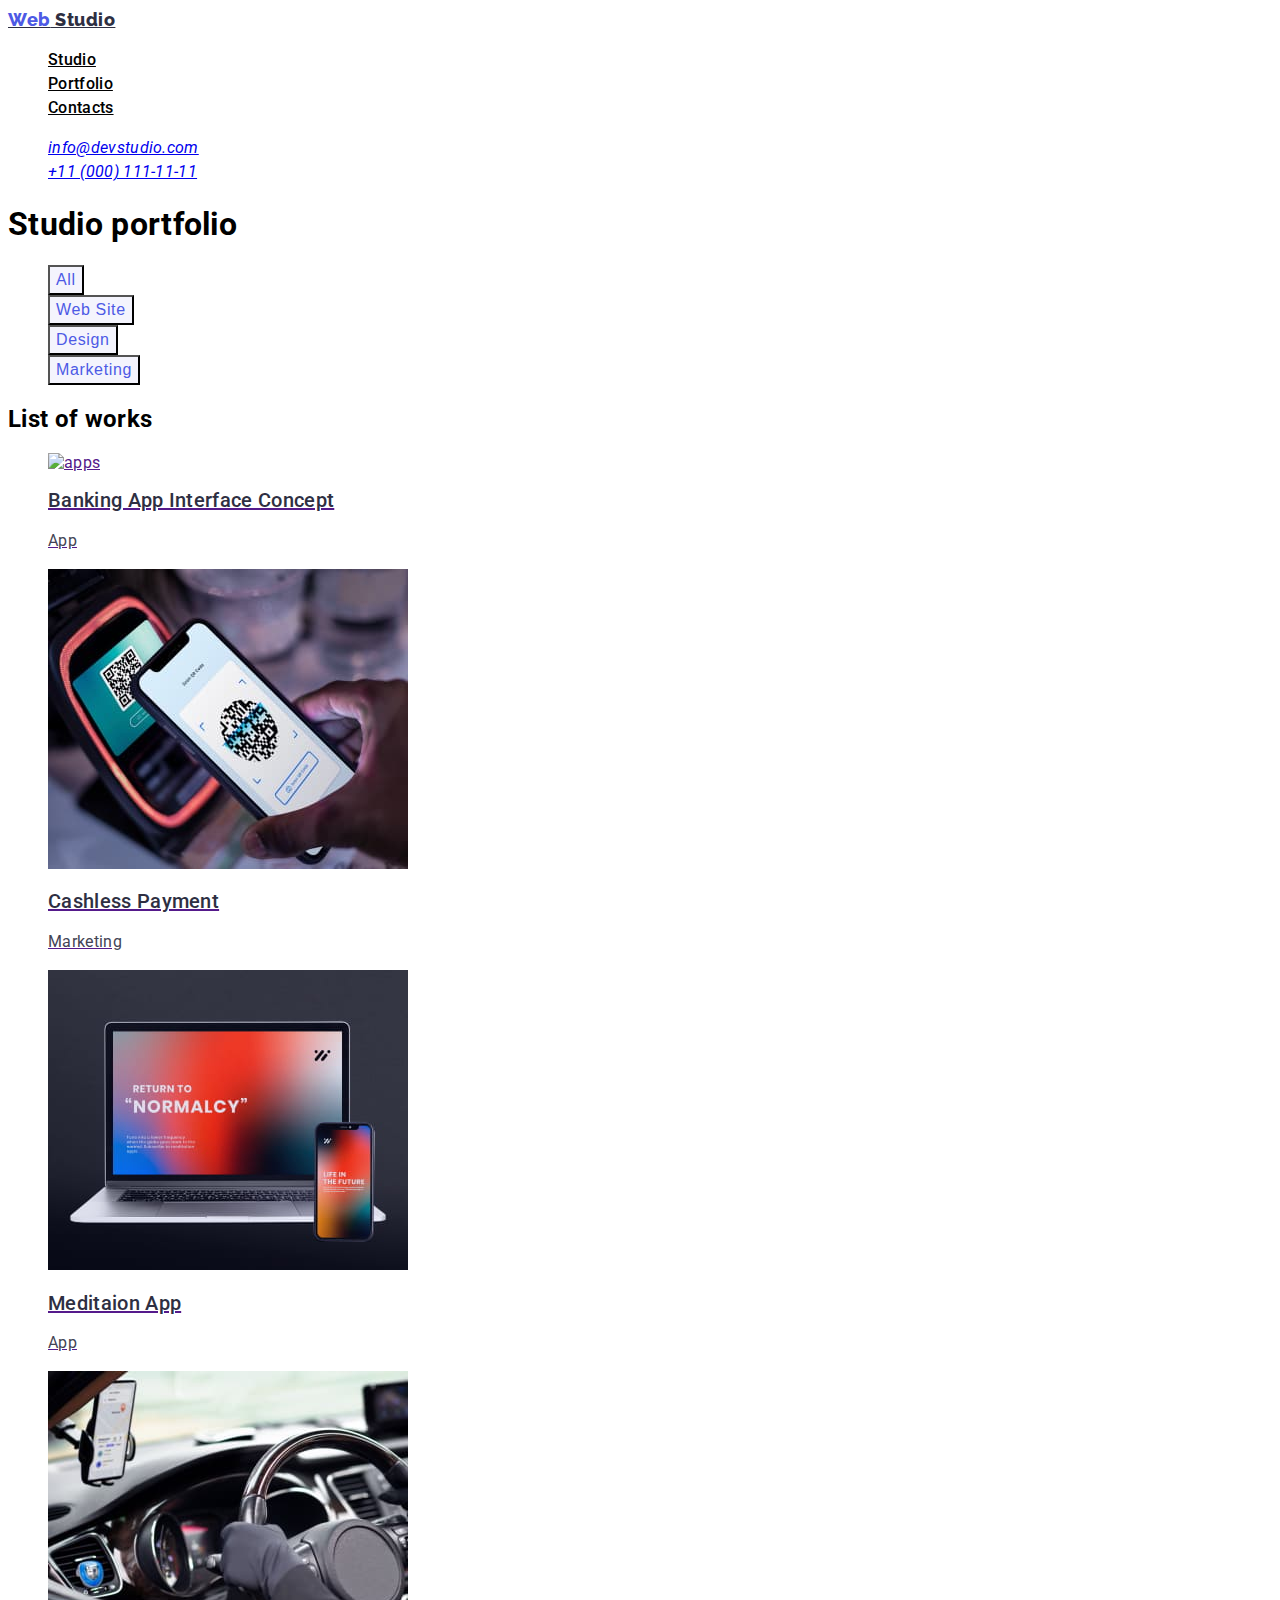
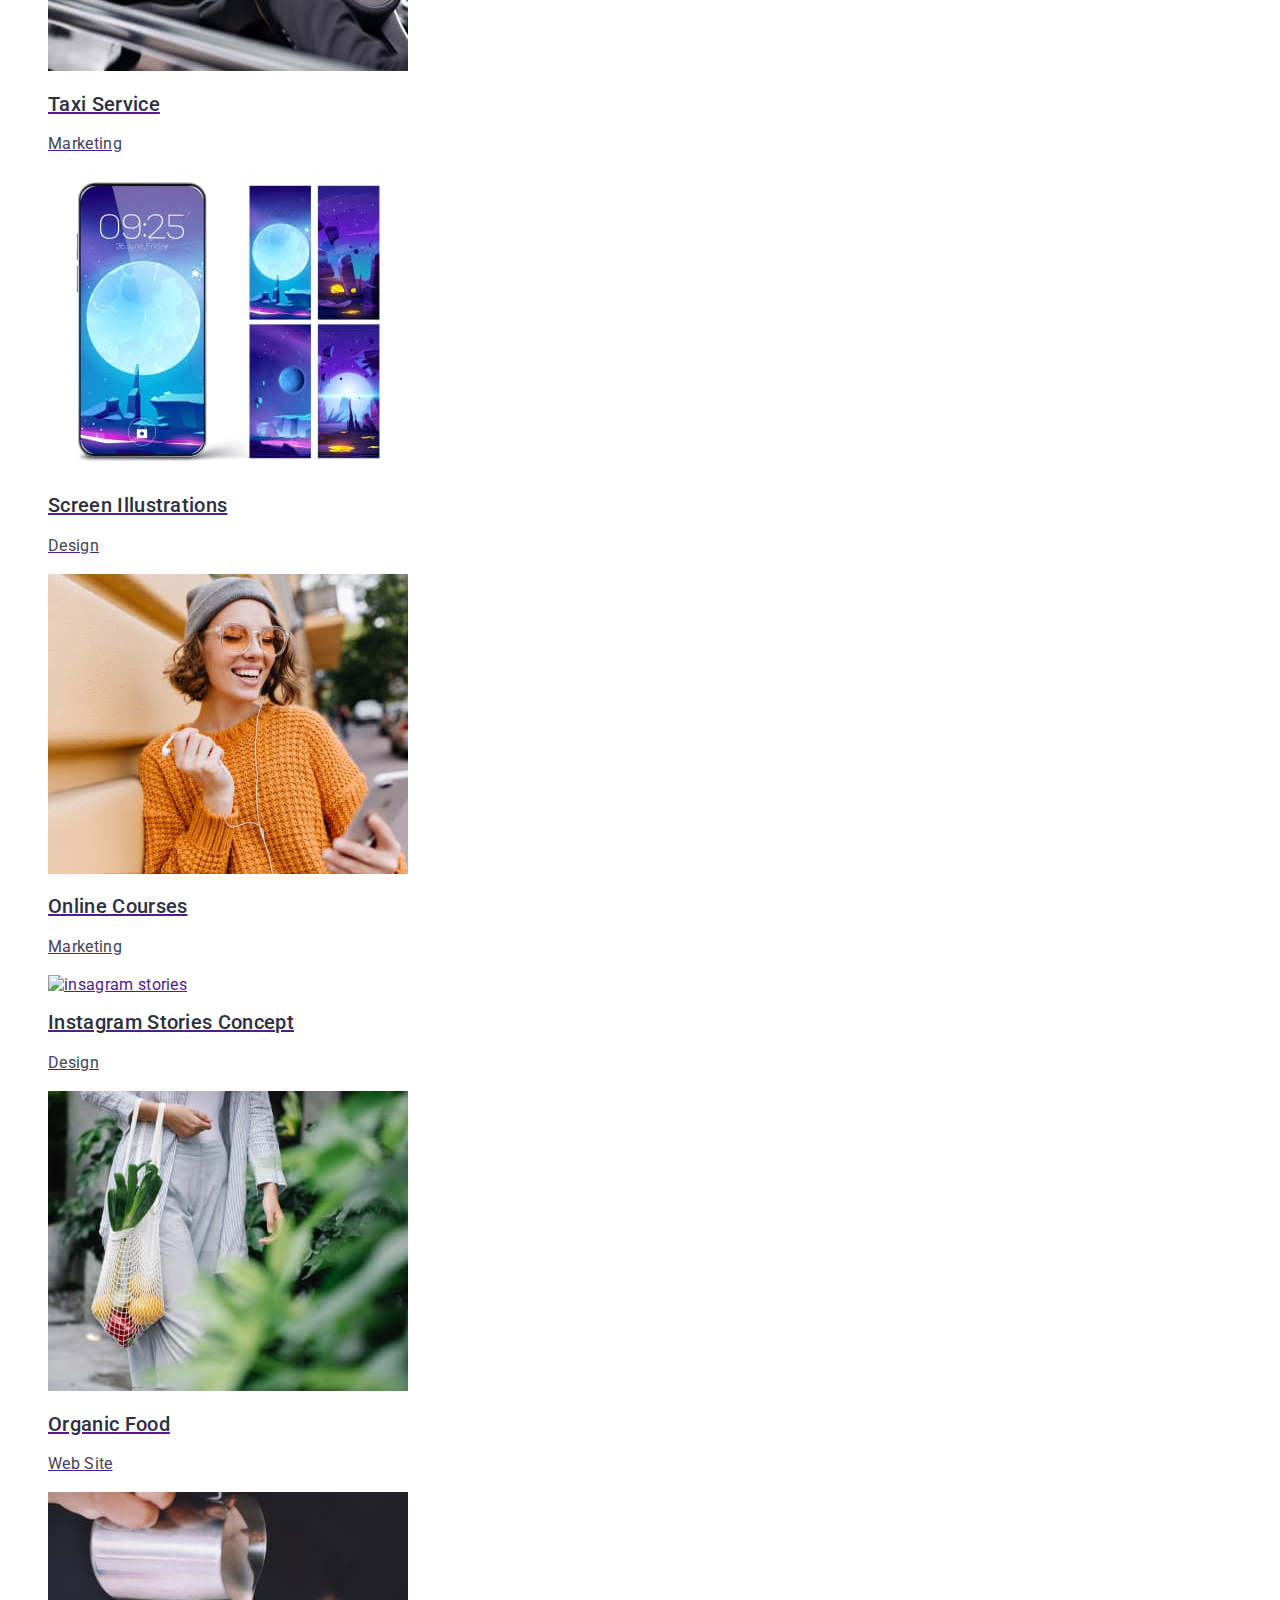
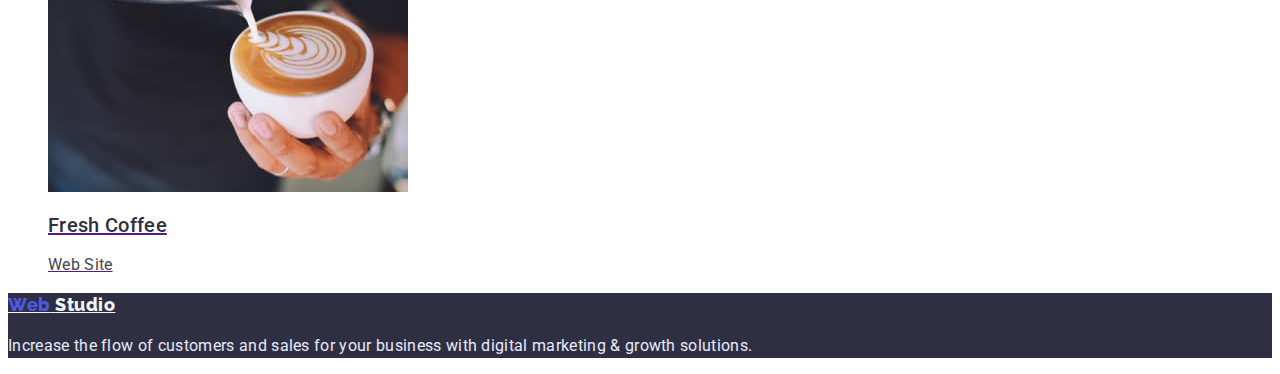
==== portfolio.html @ c736122a "css-collor-text" ====
<!DOCTYPE html>
<html lang="en">
  <head>
    <meta charset="UTF-8" />
    <meta name="viewport" content="width=device-width, initial-scale=1.0" />
    <title>Portfolio</title>
    <link rel="preconnect" href="https://fonts.googleapis.com" />
    <link rel="preconnect" href="https://fonts.gstatic.com" crossorigin />
    <link
      href="https://fonts.googleapis.com/css2?family=Raleway:wght@800&family=Roboto:wght@400;500;700&display=swap"
      rel="stylesheet"
    />
    <link rel="stylesheet" href="./css/styles.css" />
  </head>

  <body>
    <header>
      <nav class="nav">
        <a href="./index.html" class="logo">
          <span class="web-logo">Web</span>
          Studio
        </a>

        <ul class="site-nav list">
          <li><a href="./" class="link">Studio</a></li>
          <li><a href="./portfolio.html" class="link">Portfolio</a></li>
          <li><a href="./" class="link">Contacts</a></li>
        </ul>
      </nav>
      <address>
        <ul class="auht-nav list">
          <li><a href="mailto:info@devstudio.com">info@devstudio.com</a></li>
          <li><a href="tel:+110001111111">+11 (000) 111-11-11</a></li>
        </ul>
      </address>
    </header>
    <main>
      <!-- filter -->
      <section>
        <h1>Studio portfolio</h1>
        <ul class="list">
          <li><button class="portfolio-button" type="button">All</button></li>
          <li>
            <button class="portfolio-button" type="button">Web Site</button>
          </li>
          <li>
            <button class="portfolio-button" type="button">Design</button>
          </li>
          <li>
            <button class="portfolio-button" type="button">Marketing</button>
          </li>
        </ul>
      </section>
      <!-- list of works -->
      <section>
        <h2>List of works</h2>
        <ul class="list">
          <li>
            <a href="">
              <img
                src="./images/portfolio/1-BankingAppInterface.jpg"
                alt="apps"
                width="360"
                height="300"
              />
              <h2 class="section">Banking App Interface Concept</h2>
              <p class="section-tittle">App</p>
            </a>
          </li>
          <li>
            <a href="">
              <img
                src="./images/portfolio/2-CashlessPayment.jpg"
                alt="apps"
                width="360"
                height="300"
              />
              <h2 class="section">Cashless Payment</h2>
              <p class="section-tittle">Marketing</p>
            </a>
          </li>
          <li>
            <a href="">
              <img
                src="./images/portfolio/3-MeditaionApp.jpg"
                alt="phone with qr code"
                width="360"
                height="300"
              />
              <h2 class="section">Meditaion App</h2>
              <p class="section-tittle">App</p>
            </a>
          </li>
          <li>
            <a href="">
              <img
                src="./images/portfolio/4-TaxiService.jpg"
                alt="car wiht driver"
                width="360"
                height="300"
              />
              <h2 class="section">Taxi Service</h2>
              <p class="section-tittle">Marketing</p>
            </a>
          </li>
          <li>
            <a href="">
              <img
                src="./images/portfolio/5-ScreenIllustrations.jpg"
                alt="screens"
                width="360"
                height="300"
              />
              <h2 class="section">Screen Illustrations</h2>
              <p class="section-tittle">Design</p>
            </a>
          </li>
          <li>
            <a href="">
              <img
                src="./images/portfolio/6-OnlineCourses.jpg"
                alt="gils and headphone"
                width="360"
                height="300"
              />
              <h2 class="section">Online Courses</h2>
              <p class="section-tittle">Marketing</p>
            </a>
          </li>
          <li>
            <a href="">
              <img
                src="./images/portfolio/7-InstagramStoriesConcept.jpg"
                alt="insagram stories"
                width="360"
                height="300"
              />
              <h2 class="section">Instagram Stories Concept</h2>
              <p class="section-tittle">Design</p>
            </a>
          </li>
          <li>
            <a href="">
              <img
                src="./images/portfolio/8-OrganicFood.jpg"
                alt="fruits bag"
                width="360"
                height="300"
              />
              <h2 class="section">Organic Food</h2>
              <p class="section-tittle">Web Site</p>
            </a>
          </li>
          <li>
            <a href="">
              <img
                src="./images/portfolio/9-FreshCoffee.jpg"
                alt="coffee cup"
                width="360"
                height="300"
              />
              <h2 class="section">Fresh Coffee</h2>
              <p class="section-tittle">Web Site</p>
            </a>
          </li>
        </ul>
      </section>
    </main>
    <!--footer-->
    <footer class="footer">
      <a href="./index.html" class="footer-logo">
        <span class="web-logo">Web</span> Studio</a
      >
      <p class="footer-peregraph">
        Increase the flow of customers and sales for your business with digital
        marketing & growth solutions.
      </p>
    </footer>
  </body>
</html>
---- css/styles.css ----
:root{
    --primary-text-color: #2E2F42;
    --tittle-text-color: #434455;
    --acccent-color:#4D5AE5;
}
body{ background-color: #ffffff;
    font-family: Roboto,sans-serif;
       letter-spacing: 0.02em;
}
.list{
    list-style: none;
}
/* header */

.logo{
    color:var(--primary-text-color);
font-family: 'Raleway';
font-weight: 800;
font-size: 18px;
line-height: 1.33;
letter-spacing: 0.03em;
}
.web-logo{
    color:var(--acccent-color);
}
.web-logo:hover,
.web-logo:focus{
 color: var(--primary-text-collor);
}
.logo:hover,
.logo:focus{
    color: #404BBF;
}


/* site nav */

  
  .site-nav a{
    color:var(--primary-text-collor);
    font-family: 'Roboto';
font-weight: 500;
font-size: 16px;
line-height: 1.5;
letter-spacing: 0.02em;
  }  
  .site-nav .link:hover,
  .site-nav .link:focus{
    color:#404BBF;
  }





/* auht nav */
.auht-nav{
    color:var(--primary-text-color);
    font-family: 'Roboto';
font-weight: 400;
font-size: 16px;
line-height: 1.5;
letter-spacing: 0.02em;
}
.auht-nav :hover,.auht-nav :focus{
    color: #404BBF;
}
/* hero */
.hero{
    background-color: var(--primary-text-color)
    
}
.hero-tittle{
    color: #ffffff;
 font-weight: 700;
font-size: 56px;
line-height: 1.1;
text-align: center;
}
.hero-button{
color:#FFFFFF;
}
.hero-button{
    background-color: var(--acccent-color)
    
}
.hero-button:hover,
.hero-button:focus{
background-color: #404BBF;
}
.hero-button:hover,
.hero-button:focus{
    color: #FFFFFF;
}
.hero-button{
    font-family:inherit;
    font-family: 'Roboto';
font-style: normal;
font-weight: 500;
font-size: 16px;
line-height: 1.5;
display: flex;
align-items: center;
letter-spacing: 0.04em;
}
/* section */
.tittle-two{
    color: var(--primary-text-color);
font-weight: 700;
font-size: 36px;
line-height: 1.1;
text-align: center;
text-transform: capitalize;
}
.section{
  color: var(--primary-text-color);
font-weight: 500;
font-size: 20px;
line-height: 1.2;
}
.section-tittle{
   color: var(--tittle-text-color);
font-weight: 400;
font-size: 16px;
line-height: 1.5;
}
.team-section{
    color: var(--primary-text-color);
font-weight: 500;
font-size: 20px;
line-height: 1.2;
text-align: center;
}
.team-tittle{
    color: var(--tittle-text-color);
font-weight: 400;
font-size: 16px;
line-height: 1.5;
text-align: center;
}
/* footer */
.footer{
    background-color: var(--primary-text-color);
}
.footer-peregraph{
    color: #E7E9FC;;
font-weight: 400;
font-size: 1.5;
line-height: 24px;
}
.footer-logo{
    color: #F4F4FD;
    font-family: 'Raleway';
font-weight: 800;
font-size: 18px;
line-height: 1.37;
letter-spacing: 0.03em;
}
.footer-logo:hover, .footer-logo:focus{
    color:var(--acccent-color);
}
/* portfolio */
/* filter */
.portfolio-button{
    color: var(--acccent-color);
font-weight: 500;
font-size: 16px;
line-height: 1.5;
text-align: center;
letter-spacing: 0.04em;
}
.portfolio-button{
background-color: #F4F4FD;
}
.portfolio-button:hover,
.portfolio-button:focus{
color: #FFFFFF;
}
.portfolio-button:hover,
.portfolio-button:focus{
    background-color: #404BBF;
}
.portfolio-button{
    cursor: pointer;
}
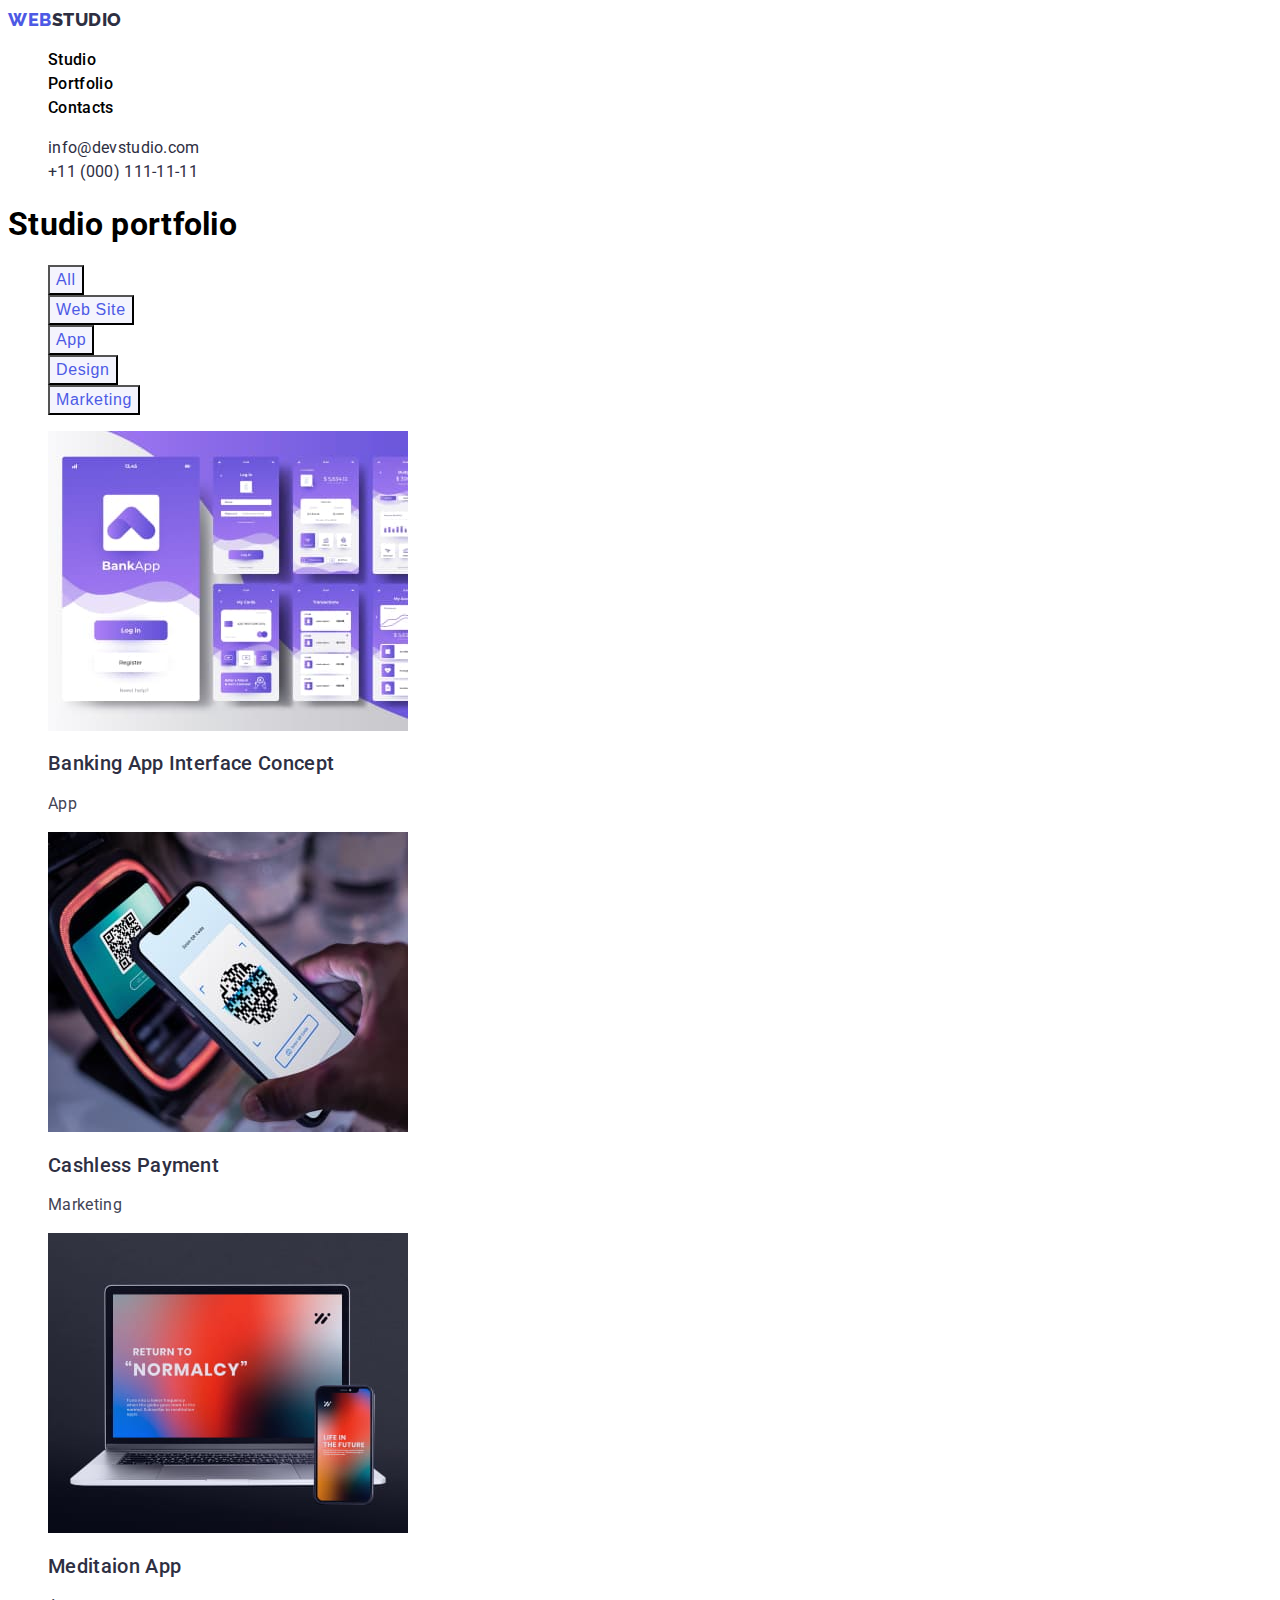
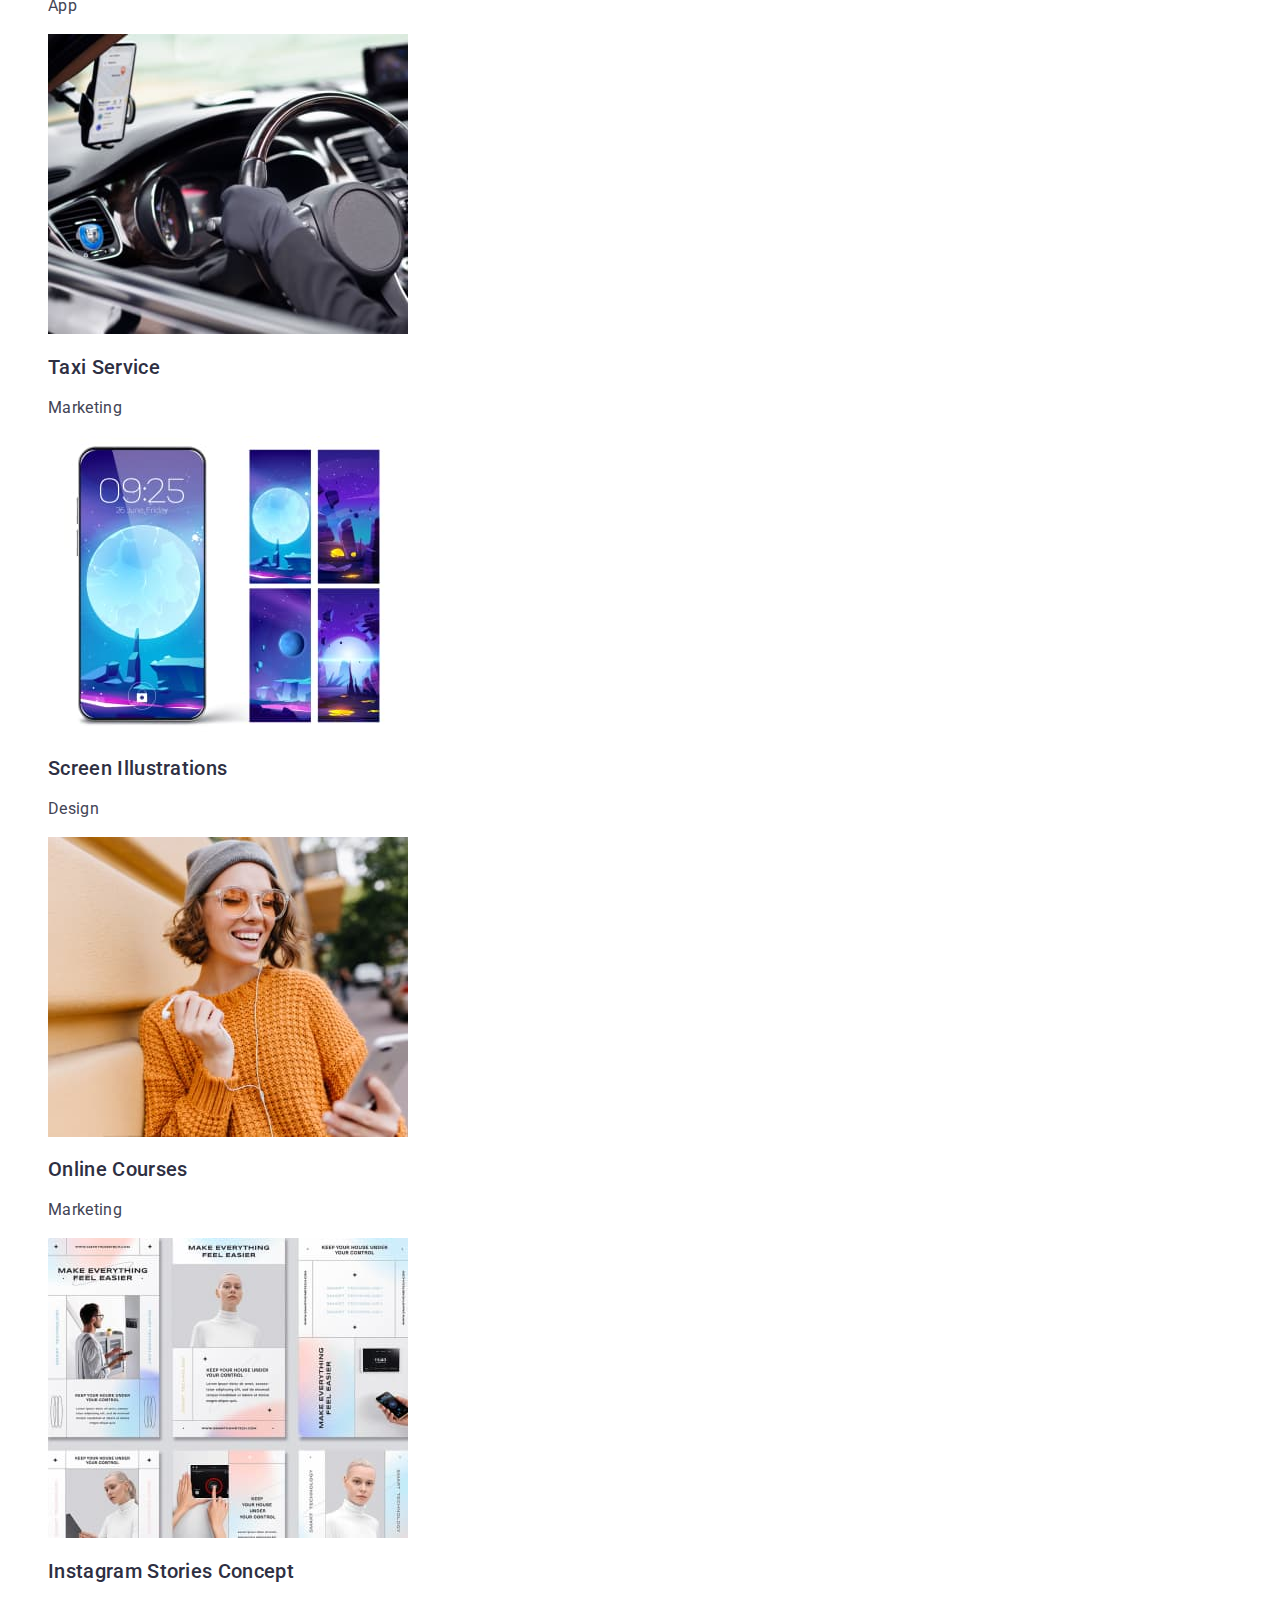
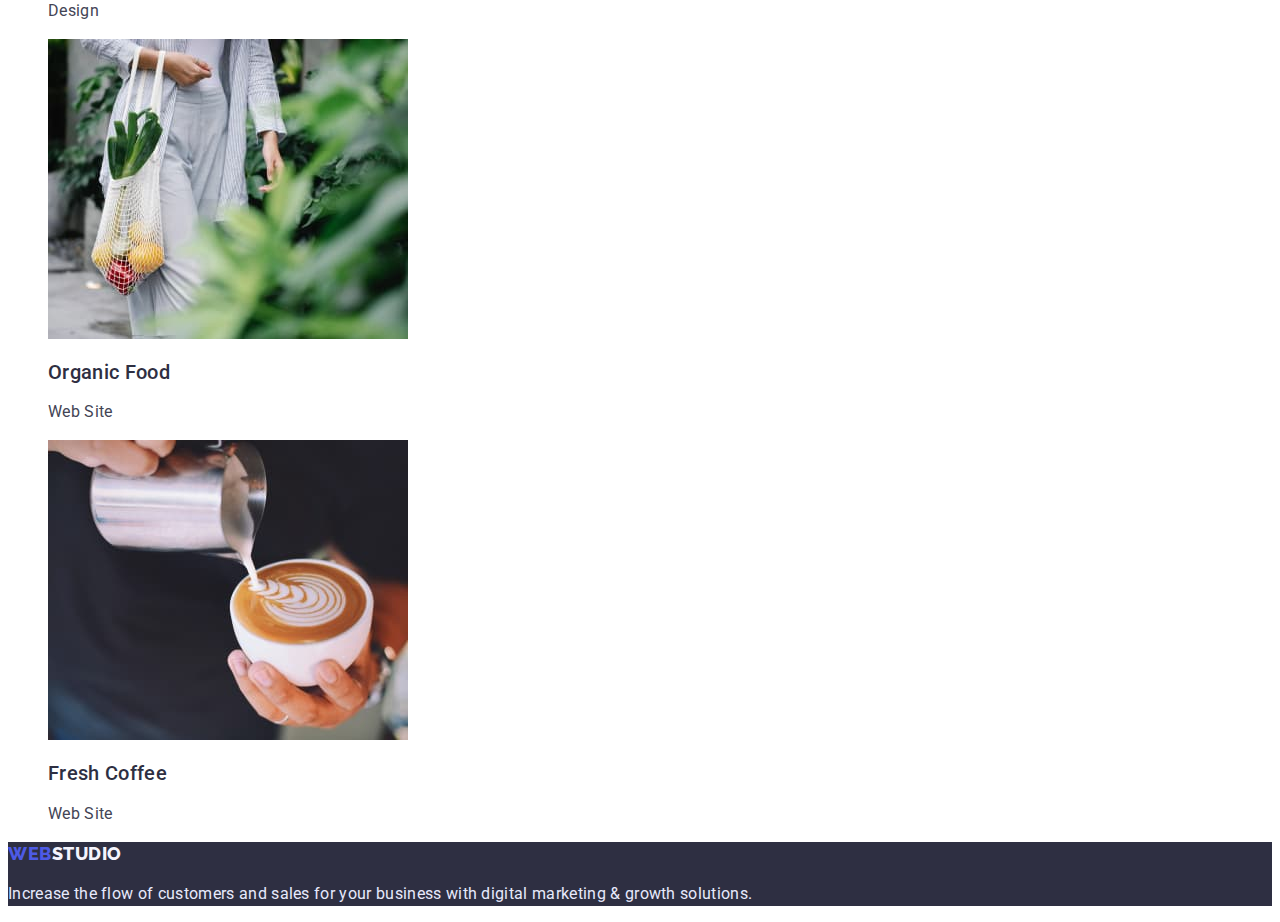
==== commit 89ea499f: "css-text-color-2" ====
--- a/portfolio.html
+++ b/portfolio.html
@@ -16,9 +16,8 @@
   <body>
     <header>
       <nav class="nav">
-        <a href="./index.html" class="logo">
-          <span class="web-logo">Web</span>
-          Studio
+        <a href="./index.html" class="logo link">
+          <span class="web-logo">Web</span>Studio
         </a>
 
         <ul class="site-nav list">
@@ -29,8 +28,14 @@
       </nav>
       <address>
         <ul class="auht-nav list">
-          <li><a href="mailto:info@devstudio.com">info@devstudio.com</a></li>
-          <li><a href="tel:+110001111111">+11 (000) 111-11-11</a></li>
+          <li>
+            <a href="mailto:info@devstudio.com" class="link"
+              >info@devstudio.com</a
+            >
+          </li>
+          <li>
+            <a href="tel:+110001111111" class="link">+11 (000) 111-11-11</a>
+          </li>
         </ul>
       </address>
     </header>
@@ -44,19 +49,19 @@
             <button class="portfolio-button" type="button">Web Site</button>
           </li>
           <li>
+            <button class="portfolio-button" type="button">App</button>
+          </li>
+          <li>
             <button class="portfolio-button" type="button">Design</button>
           </li>
           <li>
             <button class="portfolio-button" type="button">Marketing</button>
           </li>
         </ul>
-      </section>
-      <!-- list of works -->
-      <section>
-        <h2>List of works</h2>
+        <!-- list of works -->
         <ul class="list">
           <li>
-            <a href="">
+            <a href="" class="link">
               <img
                 src="./images/portfolio/1-BankingAppInterface.jpg"
                 alt="apps"
@@ -68,7 +73,7 @@
             </a>
           </li>
           <li>
-            <a href="">
+            <a href="" class="link">
               <img
                 src="./images/portfolio/2-CashlessPayment.jpg"
                 alt="apps"
@@ -80,7 +85,7 @@
             </a>
           </li>
           <li>
-            <a href="">
+            <a href="" class="link">
               <img
                 src="./images/portfolio/3-MeditaionApp.jpg"
                 alt="phone with qr code"
@@ -92,7 +97,7 @@
             </a>
           </li>
           <li>
-            <a href="">
+            <a href="" class="link">
               <img
                 src="./images/portfolio/4-TaxiService.jpg"
                 alt="car wiht driver"
@@ -104,7 +109,7 @@
             </a>
           </li>
           <li>
-            <a href="">
+            <a href="" class="link">
               <img
                 src="./images/portfolio/5-ScreenIllustrations.jpg"
                 alt="screens"
@@ -116,7 +121,7 @@
             </a>
           </li>
           <li>
-            <a href="">
+            <a href="" class="link">
               <img
                 src="./images/portfolio/6-OnlineCourses.jpg"
                 alt="gils and headphone"
@@ -128,7 +133,7 @@
             </a>
           </li>
           <li>
-            <a href="">
+            <a href="" class="link">
               <img
                 src="./images/portfolio/7-InstagramStoriesConcept.jpg"
                 alt="insagram stories"
@@ -140,7 +145,7 @@
             </a>
           </li>
           <li>
-            <a href="">
+            <a href="" class="link">
               <img
                 src="./images/portfolio/8-OrganicFood.jpg"
                 alt="fruits bag"
@@ -152,7 +157,7 @@
             </a>
           </li>
           <li>
-            <a href="">
+            <a href="" class="link">
               <img
                 src="./images/portfolio/9-FreshCoffee.jpg"
                 alt="coffee cup"
@@ -168,8 +173,8 @@
     </main>
     <!--footer-->
     <footer class="footer">
-      <a href="./index.html" class="footer-logo">
-        <span class="web-logo">Web</span> Studio</a
+      <a href="./index.html" class="footer-logo link">
+        <span class="web-logo">Web</span>Studio</a
       >
       <p class="footer-peregraph">
         Increase the flow of customers and sales for your business with digital
--- a/css/styles.css
+++ b/css/styles.css
@@ -2,6 +2,9 @@
     --primary-text-color: #2E2F42;
     --tittle-text-color: #434455;
     --acccent-color:#4D5AE5;
+    --hover-text-color:#404BBF;
+    --hero-text-color:#FFFFFF;
+    --additional-text-color:#F4F4FD;
 }
 body{ background-color: #ffffff;
     font-family: Roboto,sans-serif;
@@ -9,6 +12,9 @@
 }
 .list{
     list-style: none;
+}
+.link{
+    text-decoration:none;
 }
 /* header */
 
@@ -19,6 +25,7 @@
 font-size: 18px;
 line-height: 1.33;
 letter-spacing: 0.03em;
+text-transform: uppercase;
 }
 .web-logo{
     color:var(--acccent-color);
@@ -29,7 +36,7 @@
 }
 .logo:hover,
 .logo:focus{
-    color: #404BBF;
+    color:var(--hover-text-color);
 }
 
 
@@ -44,9 +51,9 @@
 line-height: 1.5;
 letter-spacing: 0.02em;
   }  
-  .site-nav .link:hover,
-  .site-nav .link:focus{
-    color:#404BBF;
+  .site-nav a:hover,
+  .site-nav a:focus{
+    color:var(--hover-text-color);
   }
 
 
@@ -54,16 +61,17 @@
 
 
 /* auht nav */
-.auht-nav{
-    color:var(--primary-text-color);
-    font-family: 'Roboto';
+.auht-nav a{
+    color: var(--primary-text-color);
+font-style: normal;
 font-weight: 400;
 font-size: 16px;
 line-height: 1.5;
 letter-spacing: 0.02em;
 }
-.auht-nav :hover,.auht-nav :focus{
-    color: #404BBF;
+.auht-nav a:hover,
+.auht-nav a:focus{
+    color:var(--hover-text-color);
 }
 /* hero */
 .hero{
@@ -71,14 +79,14 @@
     
 }
 .hero-tittle{
-    color: #ffffff;
+    color: var(--hero-text-color);
  font-weight: 700;
 font-size: 56px;
 line-height: 1.1;
 text-align: center;
 }
 .hero-button{
-color:#FFFFFF;
+color: var(--hero-text-color);
 }
 .hero-button{
     background-color: var(--acccent-color)
@@ -86,15 +94,15 @@
 }
 .hero-button:hover,
 .hero-button:focus{
-background-color: #404BBF;
+background-color:var(--hover-text-color);
 }
 .hero-button:hover,
 .hero-button:focus{
-    color: #FFFFFF;
+    color: var(--hero-text-color);
 }
 .hero-button{
     font-family:inherit;
-    font-family: 'Roboto';
+font-family: 'Roboto';
 font-style: normal;
 font-weight: 500;
 font-size: 16px;
@@ -112,7 +120,7 @@
 text-align: center;
 text-transform: capitalize;
 }
-.section{
+.section {
   color: var(--primary-text-color);
 font-weight: 500;
 font-size: 20px;
@@ -143,20 +151,22 @@
     background-color: var(--primary-text-color);
 }
 .footer-peregraph{
-    color: #E7E9FC;;
+    color: #E7E9FC;
 font-weight: 400;
 font-size: 1.5;
 line-height: 24px;
 }
 .footer-logo{
-    color: #F4F4FD;
+    color: var(--additional-text-color);
     font-family: 'Raleway';
 font-weight: 800;
 font-size: 18px;
 line-height: 1.37;
 letter-spacing: 0.03em;
+text-transform: uppercase;
 }
-.footer-logo:hover, .footer-logo:focus{
+.footer-logo:hover,
+.footer-logo:focus{
     color:var(--acccent-color);
 }
 /* portfolio */
@@ -170,15 +180,15 @@
 letter-spacing: 0.04em;
 }
 .portfolio-button{
-background-color: #F4F4FD;
+background-color: var(--additional-text-color);
 }
 .portfolio-button:hover,
 .portfolio-button:focus{
-color: #FFFFFF;
+color: var(--hero-text-color);
 }
 .portfolio-button:hover,
 .portfolio-button:focus{
-    background-color: #404BBF;
+    background-color:var(--hover-text-color);
 }
 .portfolio-button{
     cursor: pointer;
